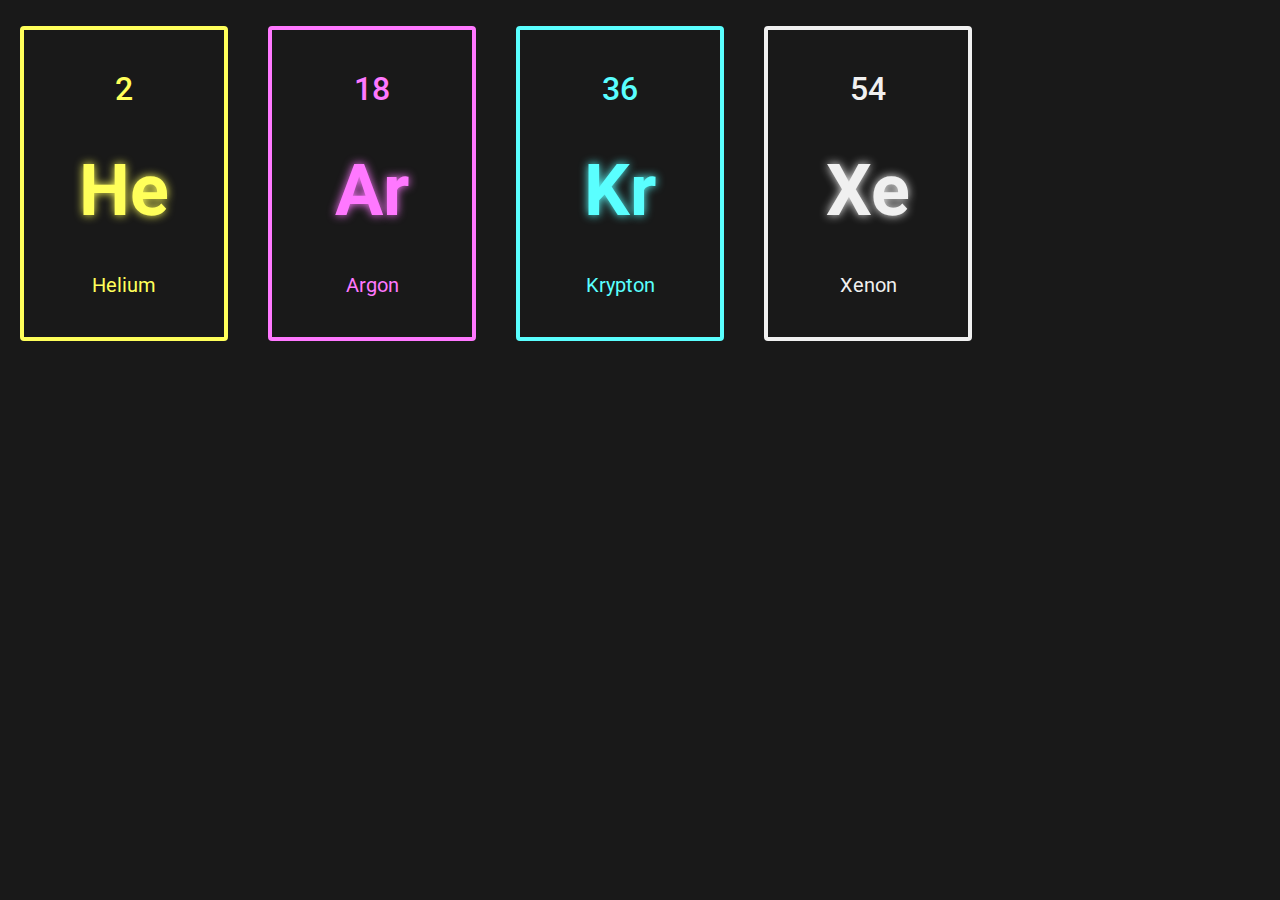
==== index.html @ d1ea91e8 "Update and rename Noble Gasses.html to index.html" ====
<!DOCTYPE html>
<html>
  <head>
    <link rel="stylesheet" href="Noble Gasses.css">
    <title>Noble Gasses</title>

    <link rel="preconnect" href="https://fonts.googleapis.com">
    <link rel="preconnect" href="https://fonts.gstatic.com" crossorigin>
    <link href="https://fonts.googleapis.com/css2?family=Roboto:wght@400;500;700&display=swap" rel="stylesheet">
  </head>
  <body>
    <div class="main">
      <a href="https://en.wikipedia.org/wiki/Helium" target="blank">
        <div class="gas-he">
          <p class="top">2</p>
          <p class="middle">He</p>
          <p class="bottom">Helium</p>
        </div>
      </a>
      <a href="https://en.wikipedia.org/wiki/Argon" target="blank">
        <div class="gas-ar">
          <p class="top">18</p>
          <p class="middle">Ar</p>
          <p class="bottom">Argon</p>
        </div>
      </a>
      <a href="https://en.wikipedia.org/wiki/Krypton" target="blank">
        <div class="gas-kr">
          <p class="top">36</p>
          <p class="middle">Kr</p>
          <p class="bottom">Krypton</p>
        </div>
      </a>
      <a href="https://en.wikipedia.org/wiki/Xenon" target="blank">
        <div class="gas-xe">
          <p class="top">54</p>
          <p class="middle">Xe</p>
          <p class="bottom">Xenon</p>
        </div>
      </a>
    </div>
  </body>
</html>
---- Noble Gasses.css ----
body {
  background-color: rgb(25, 25, 25);
  margin-top: 0;
  margin-bottom: 0;
  margin-left: 0;
  margin-right: 0;
}

a {
  text-decoration: none;
}

.main {
  display: flex;
  flex-direction: row;
  vertical-align: middle;
  font-family: Roboto;
  margin-left: 20px;
  margin-top: 26px;
}

.gas-he, .gas-ar, .gas-kr, .gas-xe {
  border-width: 4px;
  border-style: solid;
  width: 200px;
  margin-right: 40px;
  text-align: center;
  border-radius: 4px
}

.gas-he:hover, .gas-ar:hover, .gas-kr:hover, .gas-xe:hover {
  scale: 1.1;
}

.gas-he {
  color: rgb(255, 255, 90);
  transition: 0.15s;
  cursor: pointer;
}

.gas-ar {
  color: rgb(255, 120, 255);
  transition: 0.15s;
  cursor: pointer;
}

.gas-kr {
  color: rgb(90, 255, 255);
  transition: 0.15s;
  cursor: pointer;
}

.gas-xe {
  color: rgb(240, 240, 240);
  margin-right: 0px;
  transition: 0.15s;
  cursor: pointer;
}

p {
  margin-top: 0;
  margin-bottom: 0;
}

.top {
  font-weight: 500;
  margin-top: 40px;
  font-size: 32px;
}

.middle {
  font-weight: bold;
  font-size: 72px;
  text-shadow: 0px 0px 10px;
  margin-top: 40px;
  margin-bottom: 40px;
}

.bottom {
  font-size: 20px;
  margin-bottom: 40px;
}
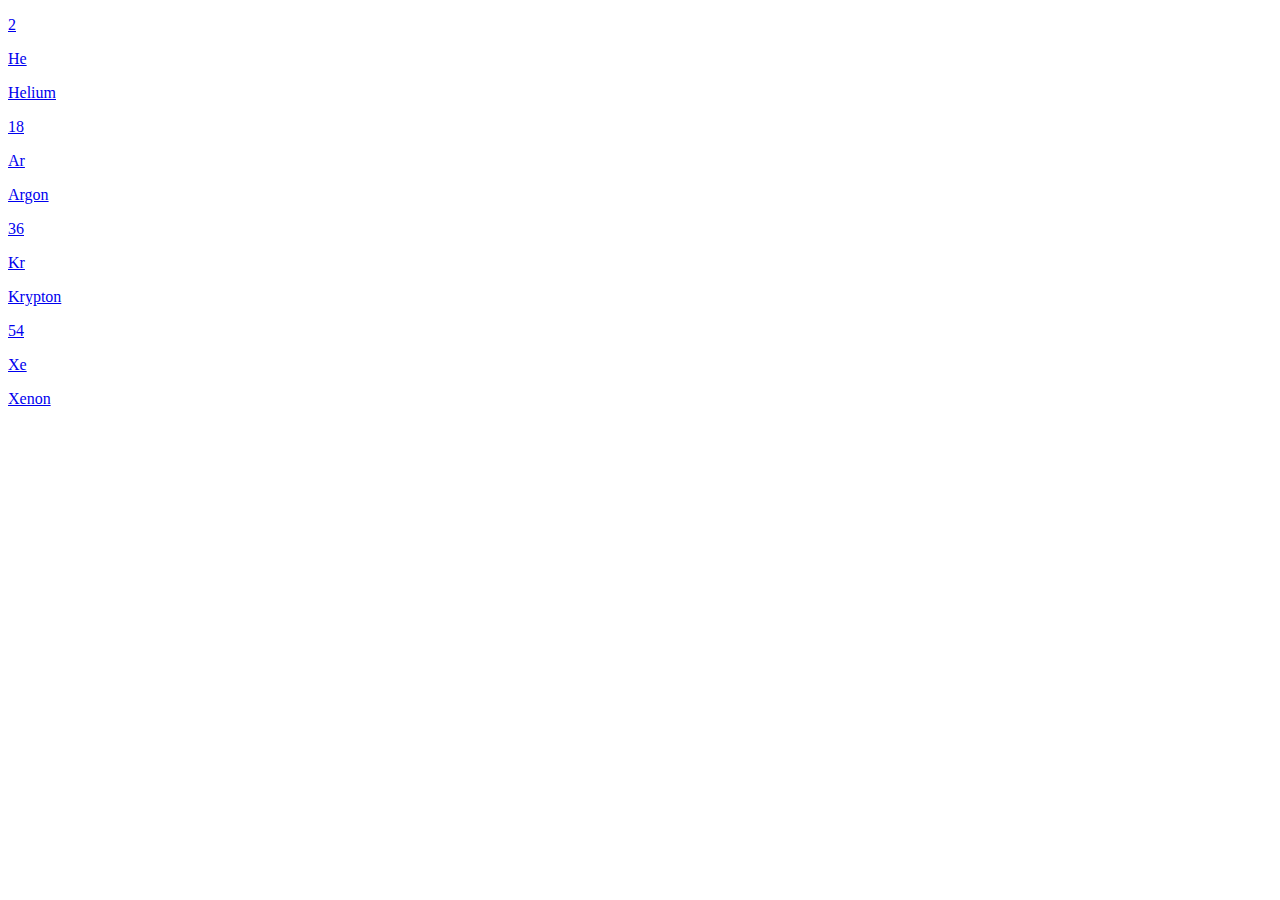
==== commit c9a6c6dd: "Update index.html" ====
--- a/index.html
+++ b/index.html
@@ -1,7 +1,7 @@
 <!DOCTYPE html>
 <html>
   <head>
-    <link rel="stylesheet" href="Noble Gasses.css">
+    <link rel="stylesheet" href="index.css">
     <title>Noble Gasses</title>
 
     <link rel="preconnect" href="https://fonts.googleapis.com">
